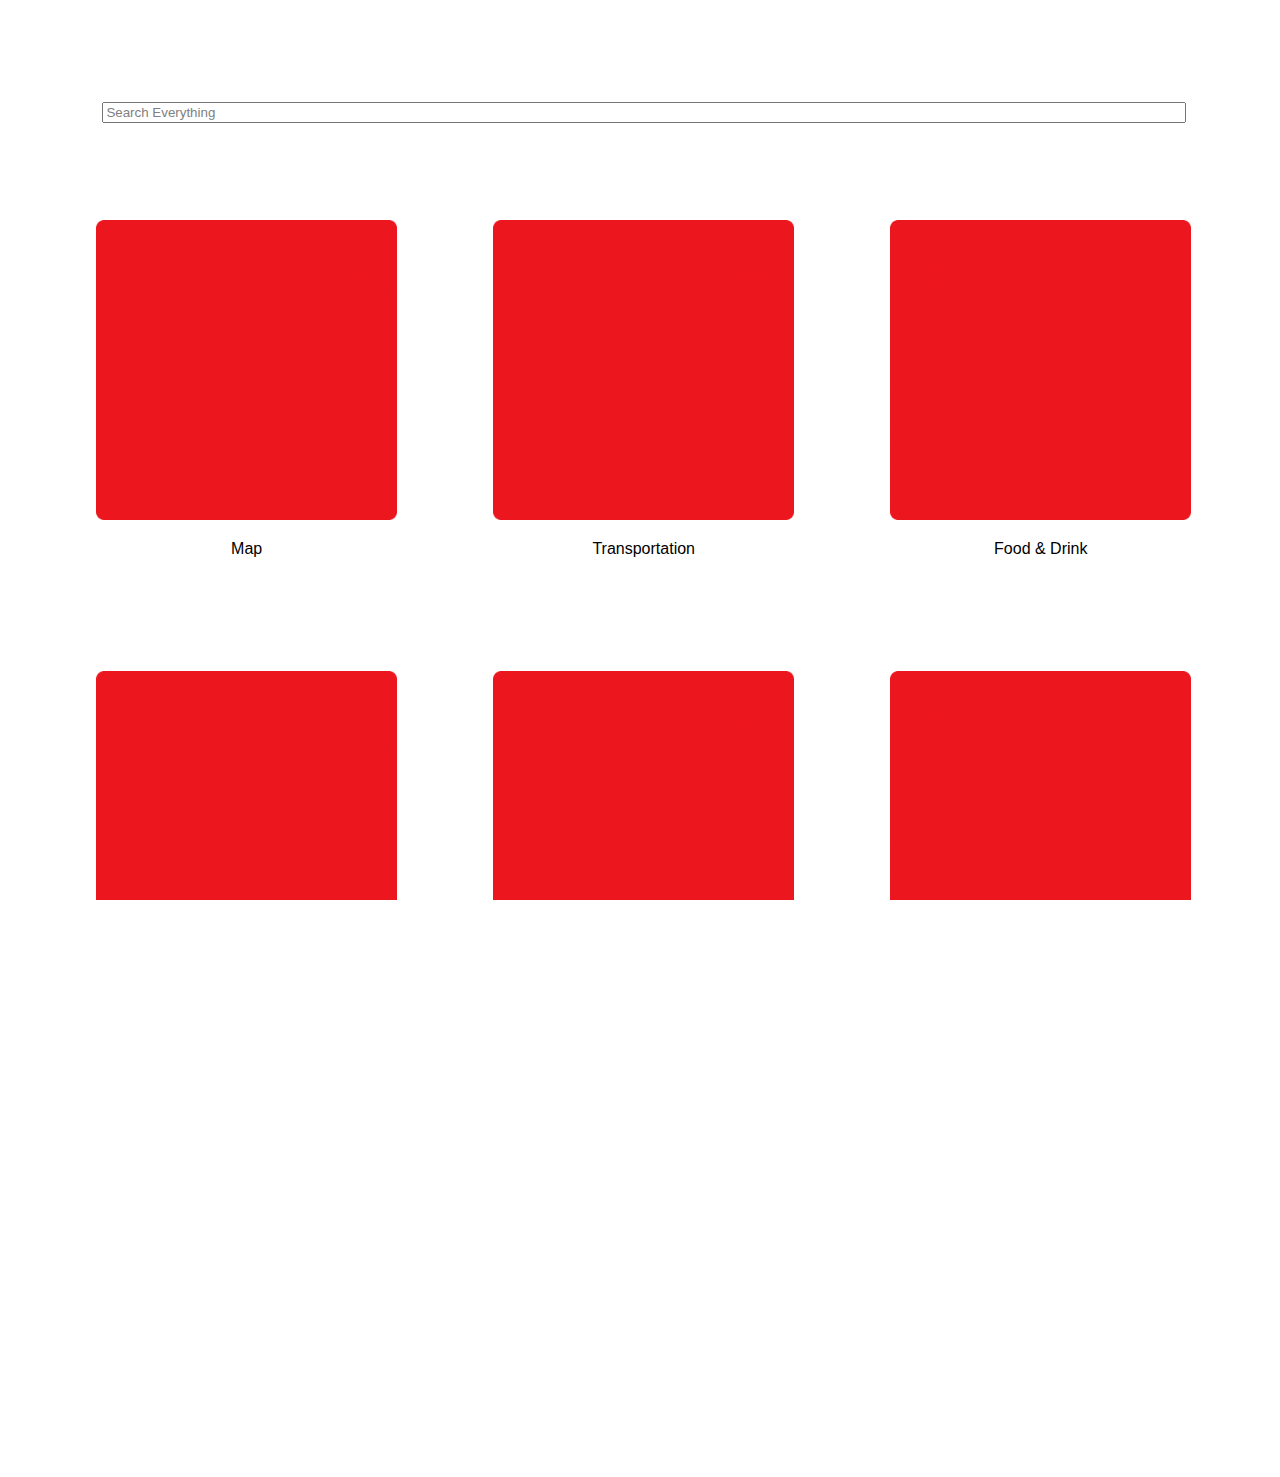
==== www/index.html @ d660461c "2014-11-26-14:12" ====
<!DOCTYPE html>
<!--
    Copyright (c) 2012-2014 Adobe Systems Incorporated. All rights reserved.

    Licensed to the Apache Software Foundation (ASF) under one
    or more contributor license agreements.  See the NOTICE file
    distributed with this work for additional information
    regarding copyright ownership.  The ASF licenses this file
    to you under the Apache License, Version 2.0 (the
    "License"); you may not use this file except in compliance
    with the License.  You may obtain a copy of the License at

    http://www.apache.org/licenses/LICENSE-2.0

    Unless required by applicable law or agreed to in writing,
    software distributed under the License is distributed on an
    "AS IS" BASIS, WITHOUT WARRANTIES OR CONDITIONS OF ANY
     KIND, either express or implied.  See the License for the
    specific language governing permissions and limitations
    under the License.
-->
<html>
    <head>
        <meta charset="utf-8" />
        <meta name="format-detection" content="telephone=no" />
        <meta name="msapplication-tap-highlight" content="no" />
        <!-- WARNING: for iOS 7, remove the width=device-width and height=device-height attributes. See https://issues.apache.org/jira/browse/CB-4323 -->
        <meta name="viewport" content="user-scalable=no, initial-scale=1, maximum-scale=1, minimum-scale=1, width=device-width, height=device-height, target-densitydpi=device-dpi" />
        <link rel="stylesheet" type="text/css" href="css/index.css" />
        <title>Hello World</title>
    </head>
    <body>
        <input type="text" id="search" onClick="this.select();" value="Search Everything">
		<div class="iconcontainer">
           <div id="1" class="icon">
				<img src="img/logo.png">
				<div class="icontext"><p>Map</p></div>
           </div>
           <div id="2" class="icon">
				<img src="img/logo.png">
				<div class="icontext"><p>Transportation</p></div>
           </div>
           <div id="3" class="icon">
				<img src="img/logo.png">
				<div class="icontext"><p>Food &amp Drink</p></div>
           </div>
           <div id="4" class="icon">
				<img src="img/logo.png">
				<div class="icontext"><p>myUC</p></div>
           </div>
           <div id="6" class="icon">
				<img src="img/logo.png">
				<div class="icontext"><p>Emergency</p></div>
           </div>
           <div id="5" class="icon">
				<img src="img/logo.png">
				<div class="icontext"><p>Notices &amp Events</p></div>
           </div>
           <div id="7" class="icon">
				<img src="img/logo.png">
				<div class="icontext"><p>Social</p></div>
           </div>
           <div id="8" class="icon">
				<img src="img/logo.png">
				<div class="icontext"><p>People</p></div>
           </div>
           <div id="9" class="icon">
				<img src="img/logo.png" onclick="javascript:location.href='http://library.canterbury.ac.nz/'">
				<div class="icontext"><p>Library</p></div>
           </div>
<!--
           <div id="10" class="icon">
				<img src="img/logo.png" onclick="capturePhoto();">
				<div class="icontext"><p>Photo</p></div>
           </div>
-->
        </div>
        <script type="text/javascript" src="cordova.js"></script>
<!--
        <script type="text/javascript" src="js/index.js"></script>
-->
    </body>
</html>
---- www/css/index.css ----
html, body {
	margin: 0;
	padding: 0;
	width: 100%;
	height: 100%;
	background-color: #FFFFFF;
	font-family: sans-serif;
	text-decoration: none;

	/* Disable text selection. */
	-webkit-touch-callout: none;
	-webkit-user-select: none;
	-khtml-user-select: none;
	-moz-user-select: none;
	-ms-user-select: none;
	-o-user-select: none;
	user-select: none;
	
	/*Disable horizontal dragging*/
	 overflow-x: hidden;
	-ms-content-zooming: none;
	
	/*Disable highlighting of selected(tapped) items (Android/IOS)*/
	-webkit-tap-highlight-color: rgba(0, 0, 0, 0);
}

.iconcontainer {
	padding-right: 6%;
}

.icon {
	float: left;
	padding:8% 0% 0% 8%;
	width: 25%;
	height: auto;
	text-align: center;
	margin: 0 auto; 
    overflow: visible;
}

.icontext {
    position:relative;
    float: right;
    right: 50%;
}
.icontext p {
    position: relative; 
    right:-50%;
}

img {
	max-width: 100%;
	max-height: auto;
}

#search{
	color: grey;
}

input[type="text"] {
	margin:8% 8% 0% 8%;
    width: 84%;
}
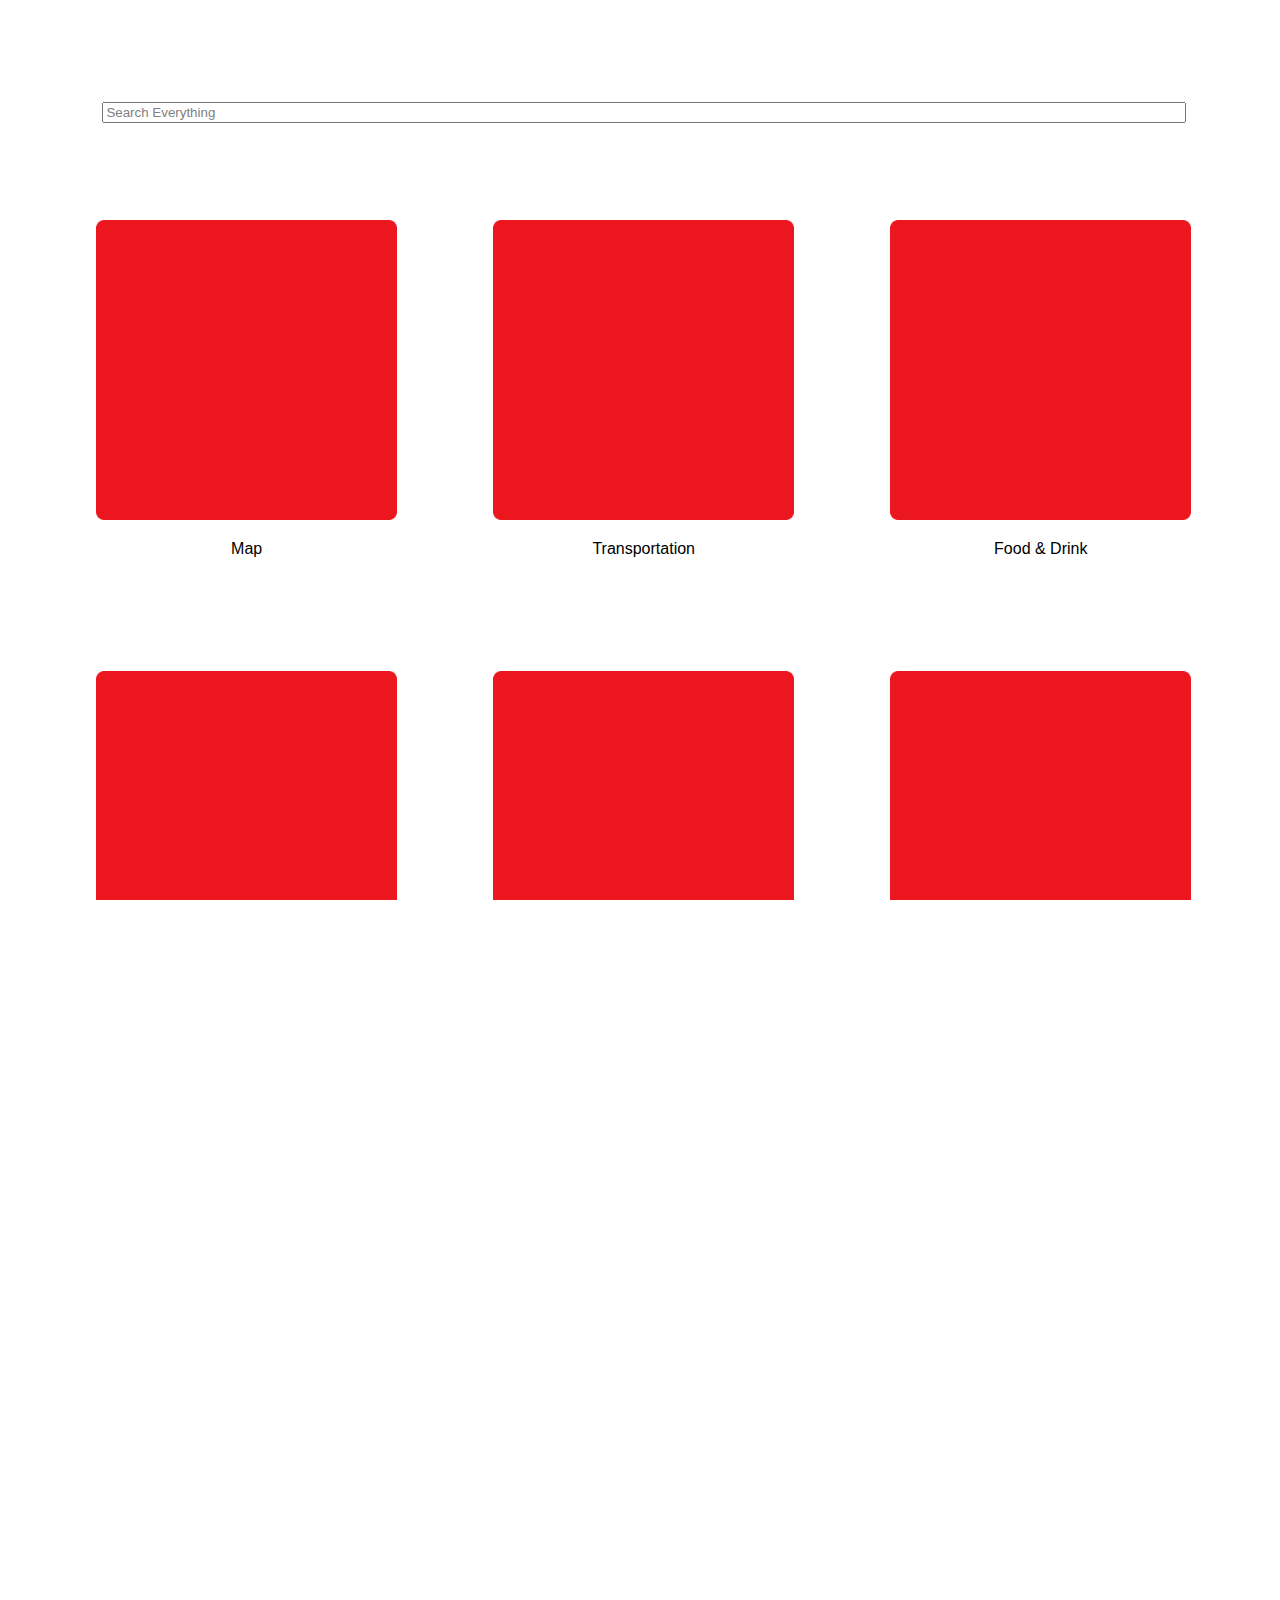
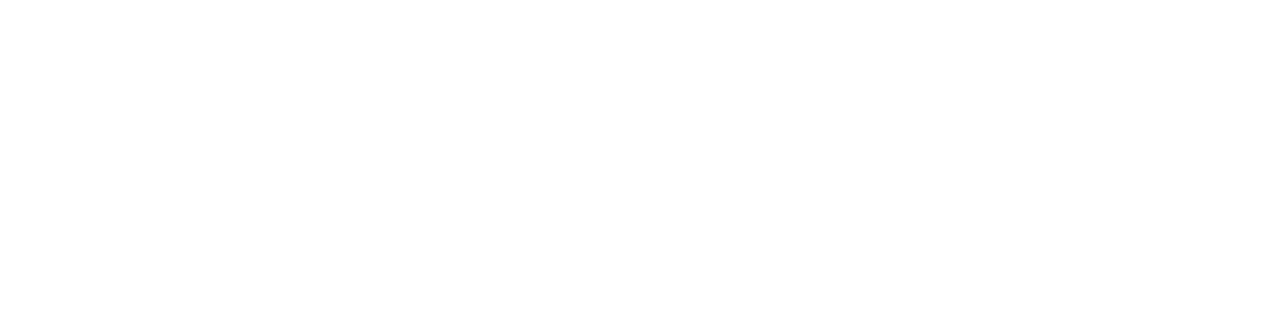
==== commit b7e7a508: "2014-11-28-10:34" ====
--- a/www/index.html
+++ b/www/index.html
@@ -64,20 +64,20 @@
 				<img src="img/logo.png">
 				<div class="icontext"><p>People</p></div>
            </div>
-           <div id="9" class="icon">
-				<img src="img/logo.png" onclick="javascript:location.href='http://library.canterbury.ac.nz/'">
-				<div class="icontext"><p>Library</p></div>
+           <div id="main">
+			   <div id="9" class="icon">
+					<img src="img/logo.png" onclick="javascript:location.href='http://library.canterbury.ac.nz/'">
+					<div class="icontext"><p>Library</p></div>
+	           </div>
            </div>
-<!--
            <div id="10" class="icon">
 				<img src="img/logo.png" onclick="capturePhoto();">
 				<div class="icontext"><p>Photo</p></div>
            </div>
--->
         </div>
         <script type="text/javascript" src="cordova.js"></script>
-<!--
+        <script type="text/javascript" src="js/jquery-2.1.1.min.js"></script>
+        <script type="text/javascript" src="js/jquery.smoothState.js"></script>
         <script type="text/javascript" src="js/index.js"></script>
--->
     </body>
 </html>
--- a/www/css/index.css
+++ b/www/css/index.css
@@ -1,63 +1,66 @@
-html, body {
-	margin: 0;
-	padding: 0;
-	width: 100%;
-	height: 100%;
-	background-color: #FFFFFF;
-	font-family: sans-serif;
-	text-decoration: none;
+html,body {
+width:100%;
+height:100%;
+background-color:#FFF;
+font-family:sans-serif;
+text-decoration:none;
+-webkit-touch-callout:none;
+-webkit-user-select:none;
+-khtml-user-select:none;
+-moz-user-select:none;
+-ms-user-select:none;
+-o-user-select:none;
+user-select:none;
+overflow-x:hidden;
+-ms-content-zooming:none;
+-webkit-tap-highlight-color:rgba(0,0,0,0);
+margin:0;
+padding:0;
+}
 
-	/* Disable text selection. */
-	-webkit-touch-callout: none;
-	-webkit-user-select: none;
-	-khtml-user-select: none;
-	-moz-user-select: none;
-	-ms-user-select: none;
-	-o-user-select: none;
-	user-select: none;
-	
-	/*Disable horizontal dragging*/
-	 overflow-x: hidden;
-	-ms-content-zooming: none;
-	
-	/*Disable highlighting of selected(tapped) items (Android/IOS)*/
-	-webkit-tap-highlight-color: rgba(0, 0, 0, 0);
+body{
+position: relative;
+top: 0;
+left: 0;
+right: 0;
+bottom: 0;
 }
 
 .iconcontainer {
-	padding-right: 6%;
+padding-right:6%;
 }
 
 .icon {
-	float: left;
-	padding:8% 0% 0% 8%;
-	width: 25%;
-	height: auto;
-	text-align: center;
-	margin: 0 auto; 
-    overflow: visible;
+float:left;
+width:25%;
+height:auto;
+text-align:center;
+overflow:visible;
+margin:0 auto;
+padding:8% 0 0 8%;
 }
 
 .icontext {
-    position:relative;
-    float: right;
-    right: 50%;
+position:relative;
+float:right;
+right:50%;
 }
+
 .icontext p {
-    position: relative; 
-    right:-50%;
+position:relative;
+right:-50%;
 }
 
 img {
-	max-width: 100%;
-	max-height: auto;
+max-width:100%;
+max-height:auto;
 }
 
-#search{
-	color: grey;
+#search {
+color:grey;
 }
 
-input[type="text"] {
-	margin:8% 8% 0% 8%;
-    width: 84%;
+input[type=text] {
+width:84%;
+margin:8% 8% 0;
 }
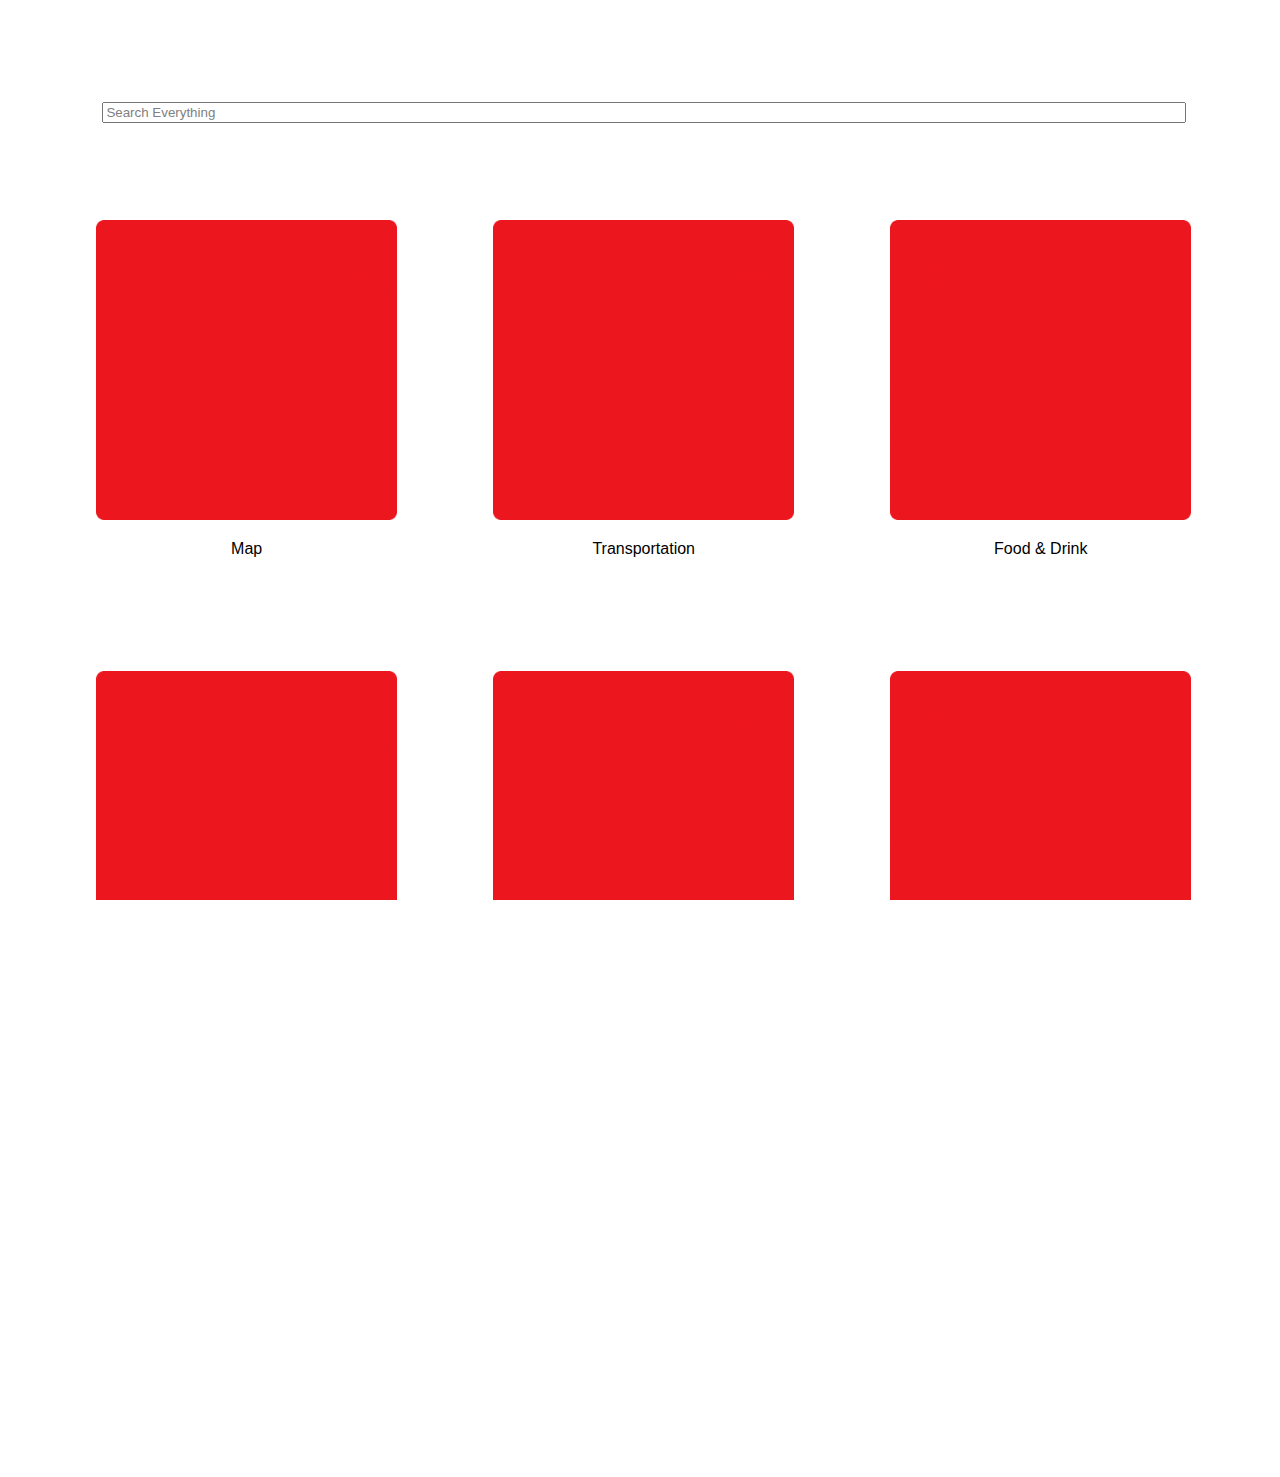
==== commit 45d746d3: "2014-11-28-11:24" ====
--- a/www/index.html
+++ b/www/index.html
@@ -66,18 +66,19 @@
            </div>
            <div id="main">
 			   <div id="9" class="icon">
-					<img src="img/logo.png" onclick="javascript:location.href='http://library.canterbury.ac.nz/'">
+				   <a "href='http://library.canterbury.ac.nz/"><img src="img/logo.png"></a>
 					<div class="icontext"><p>Library</p></div>
 	           </div>
            </div>
            <div id="10" class="icon">
-				<img src="img/logo.png" onclick="capturePhoto();">
+			   <img src="img/logo.png" onclick="capturePhoto();">
 				<div class="icontext"><p>Photo</p></div>
            </div>
         </div>
         <script type="text/javascript" src="cordova.js"></script>
         <script type="text/javascript" src="js/jquery-2.1.1.min.js"></script>
         <script type="text/javascript" src="js/jquery.smoothState.js"></script>
+        <script type="text/javascript" src="js/smooth.js"></script>
         <script type="text/javascript" src="js/index.js"></script>
     </body>
 </html>
--- a/www/css/index.css
+++ b/www/css/index.css
@@ -64,3 +64,38 @@
 width:84%;
 margin:8% 8% 0;
 }
+
+
+/*
+ * CSS Animations
+ * Don't forget to add vendor prefixes!
+ */
+.m-scene .scene_element {
+  -webkit-animation-duration: 0.25s;
+          animation-duration: 0.25s;
+  transition-timing-function: ease-in;
+  -webkit-animation-fill-mode: both;
+          animation-fill-mode: both;
+}
+
+.m-scene .scene_element--fadein {
+  -webkit-animation-name: fadeIn;
+          animation-name: fadeIn;
+}
+
+.m-scene.is-exiting .scene_element {
+  -webkit-animation-direction: alternate-reverse;
+          animation-direction: alternate-reverse;
+}
+
+/*
+ * Keyframes
+ */
+@-webkit-keyframes fadeIn {
+  0% { opacity: 0; filter: alpha(opacity=0); }
+  100% { opacity: 1; filter: alpha(opacity=100); }
+}
+@keyframes fadeIn {
+  0% { opacity: 0; filter: alpha(opacity=0); }
+  100% { opacity: 1; filter: alpha(opacity=100); }
+}
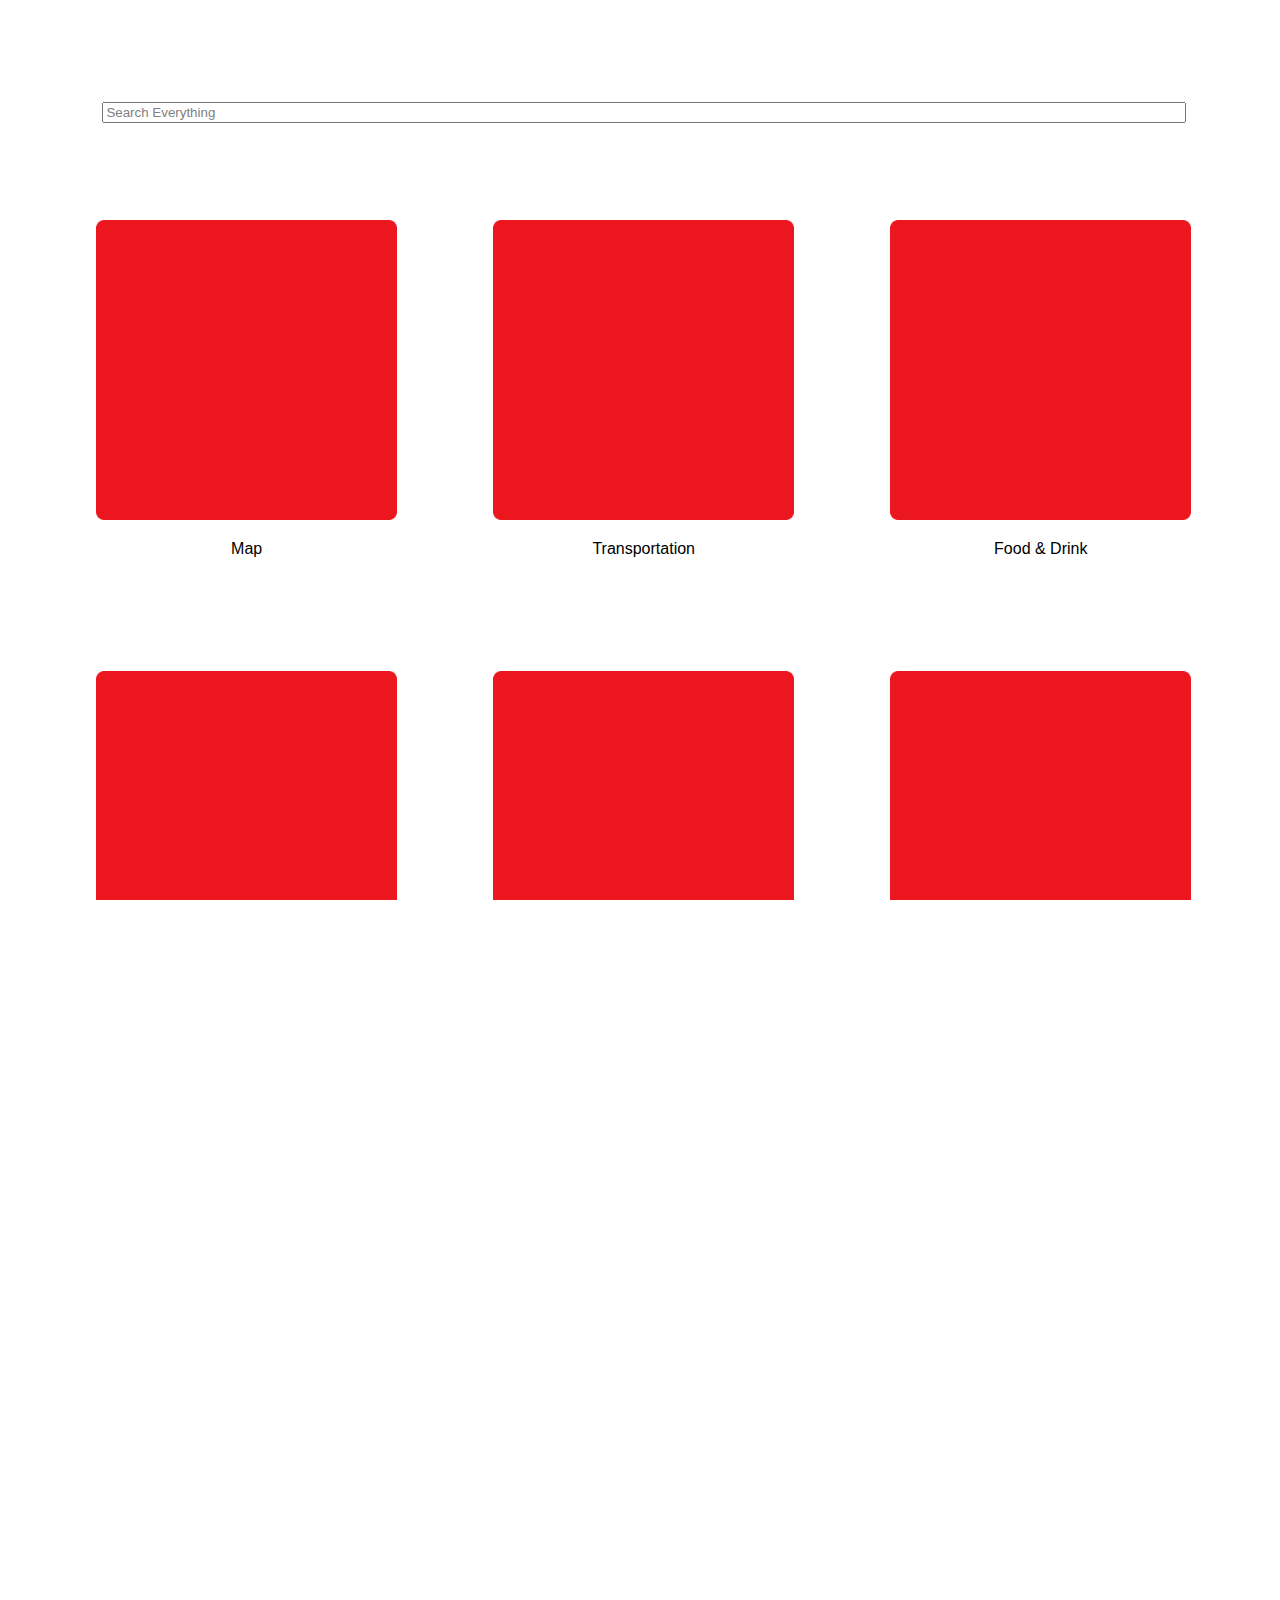
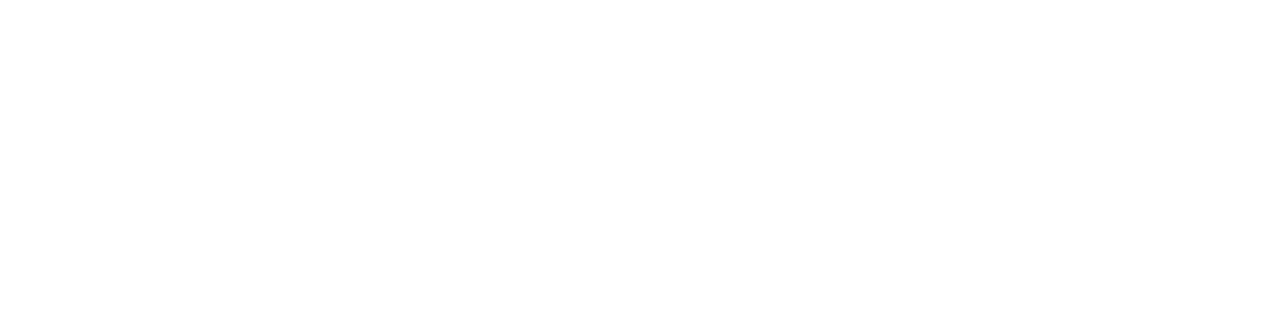
==== commit e692be37: "2014-11-28-14:11" ====
--- a/www/index.html
+++ b/www/index.html
@@ -66,7 +66,7 @@
            </div>
            <div id="main">
 			   <div id="9" class="icon">
-				   <a "href='http://library.canterbury.ac.nz/"><img src="img/logo.png"></a>
+					<img src="img/logo.png" ontouchstart="javascript:location.href='http://library.canterbury.ac.nz/'">
 					<div class="icontext"><p>Library</p></div>
 	           </div>
            </div>
@@ -76,9 +76,6 @@
            </div>
         </div>
         <script type="text/javascript" src="cordova.js"></script>
-        <script type="text/javascript" src="js/jquery-2.1.1.min.js"></script>
-        <script type="text/javascript" src="js/jquery.smoothState.js"></script>
-        <script type="text/javascript" src="js/smooth.js"></script>
         <script type="text/javascript" src="js/index.js"></script>
     </body>
 </html>
--- a/www/css/index.css
+++ b/www/css/index.css
@@ -16,6 +16,8 @@
 -webkit-tap-highlight-color:rgba(0,0,0,0);
 margin:0;
 padding:0;
+-webkit-transform: translate3d(0,0,0);
+transform: translate3d(0,0,0); 
 }
 
 body{
@@ -64,38 +66,3 @@
 width:84%;
 margin:8% 8% 0;
 }
-
-
-/*
- * CSS Animations
- * Don't forget to add vendor prefixes!
- */
-.m-scene .scene_element {
-  -webkit-animation-duration: 0.25s;
-          animation-duration: 0.25s;
-  transition-timing-function: ease-in;
-  -webkit-animation-fill-mode: both;
-          animation-fill-mode: both;
-}
-
-.m-scene .scene_element--fadein {
-  -webkit-animation-name: fadeIn;
-          animation-name: fadeIn;
-}
-
-.m-scene.is-exiting .scene_element {
-  -webkit-animation-direction: alternate-reverse;
-          animation-direction: alternate-reverse;
-}
-
-/*
- * Keyframes
- */
-@-webkit-keyframes fadeIn {
-  0% { opacity: 0; filter: alpha(opacity=0); }
-  100% { opacity: 1; filter: alpha(opacity=100); }
-}
-@keyframes fadeIn {
-  0% { opacity: 0; filter: alpha(opacity=0); }
-  100% { opacity: 1; filter: alpha(opacity=100); }
-}
